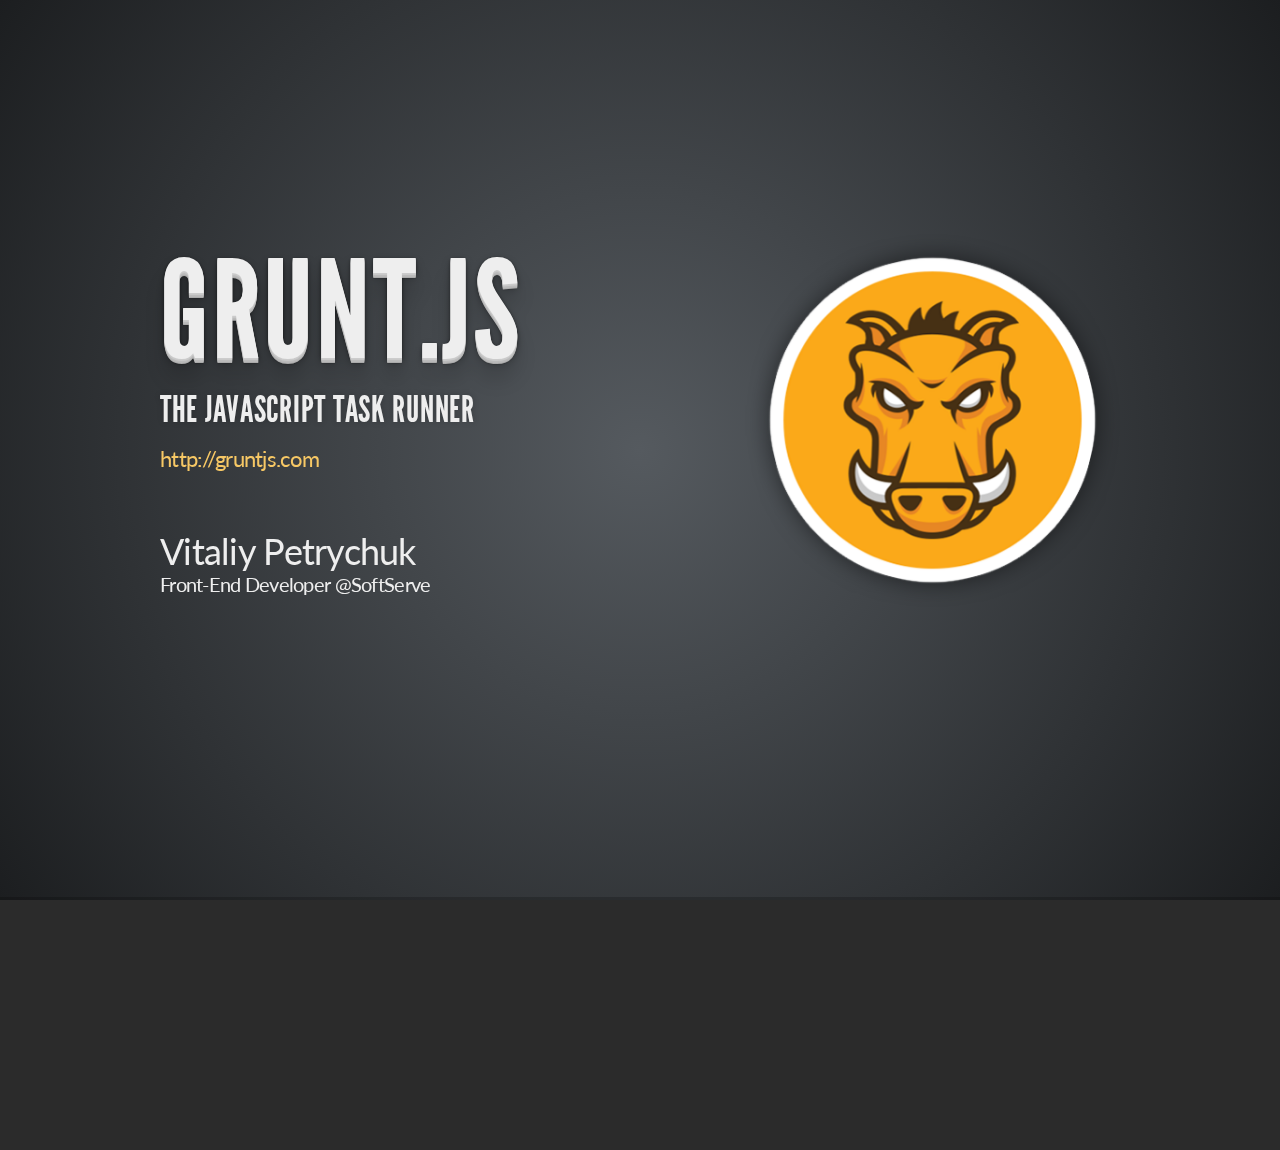
==== grunt/index.html @ 245125bd "added grunt presentation + few slides" ====
<!doctype html>
<html lang="en">
<head>
  <meta charset="utf-8">
  <title>Grunt.js</title>
  <meta name="author" content="Vitaliy Petrychuk">
  <meta name="apple-mobile-web-app-capable" content="yes" />
  <meta name="apple-mobile-web-app-status-bar-style" content="black-translucent" />
  <meta name="viewport" content="width=device-width, initial-scale=1.0, maximum-scale=1.0, user-scalable=no">
  <link rel="stylesheet" href="css/reveal.min.css">
  <link rel="stylesheet" href="css/theme/vpetrychuk.css" id="theme">
  <link rel="stylesheet" href="css/presentation.css">
  <link rel="stylesheet" href="lib/css/zenburn.css">
</head>

<body>
  <div class="reveal">

    <div class="slides">
      <section class="-cover">
        <h1>Grunt.js</h1>
        <h4>The JavaScript Task Runner</h4>
        <img src="images/grunt-logo.png" />
        <p class=""><small><a href="http://gruntjs.com">http://gruntjs.com</a></small></p>
        <p class="-author-name">Vitaliy Petrychuk</p>
        <p class="-author-position">Front-End Developer @SoftServe</p>
      </section>

      <section>
        <h2>Agenda</h2>
        <ul>
          <li>What is Grunt?</li>
          <li>Why use Grunt?</li>
          <li>How do I use it?</li>
        </ul>
      </section>

      <section>
        <section>
          <h2>What is Grunt?</h2>
          <blockquote>Grunt is a <strong>task-based</strong> command-line build tool for JavaScript projects.</blockquote>
        </section>
        <section>
          <h2>Task-based?</h2>
          <ul>
            <li>JS/CSS/HTML concatenation/minification</li>
            <li>JS linting (JSLint, JSHint)</li>
            <li>Unit testing</li>
            <li>SASS/LESS preprocessing</li>
            <li>...</li>
          </ul>
        </section>
      </section>

      <section>
        <section>
          <h2>Why use task runner?</h2>
          <blockquote>Automation</blockquote>
        </section>

        <section>
          <h2>Why use Grunt?</h2>
          <ul>
            <li>Large Community</li>
            <li>Easy to use</li>
            <li>Plugins repository</li>
            <li>Everybody uses it</li>
          </ul>
        </section>
      </section>

      <section>
        <section>
          <h2>How do I use it?</h2>
        </section>
      </section>

      <section>
        <h2>Questions?</h2>
      </section>

    </div>

  </div>

  <script src="lib/js/head.min.js"></script>
  <script src="js/reveal.min.js"></script>

  <script>

    // Full list of configuration options available here:
    // https://github.com/hakimel/reveal.js#configuration
    Reveal.initialize({
      controls: false,
      progress: true,
      history: true,
      center: true,

      theme: Reveal.getQueryHash().theme, // available themes are in /css/theme
      transition: Reveal.getQueryHash().transition || 'default', // default/cube/page/concave/zoom/linear/fade/none

      // Optional libraries used to extend on reveal.js
      dependencies: [
        { src: 'lib/js/classList.js', condition: function() { return !document.body.classList; } },
        { src: 'plugin/markdown/marked.js', condition: function() { return !!document.querySelector( '[data-markdown]' ); } },
        { src: 'plugin/markdown/markdown.js', condition: function() { return !!document.querySelector( '[data-markdown]' ); } },
        { src: 'plugin/highlight/highlight.js', async: true, callback: function() { hljs.initHighlightingOnLoad(); } },
        { src: 'plugin/zoom-js/zoom.js', async: true, condition: function() { return !!document.body.classList; } },
        { src: 'plugin/notes/notes.js', async: true, condition: function() { return !!document.body.classList; } }
      ]
    });

  </script>

</body>
</html>
---- grunt/css/theme/vpetrychuk.css ----
@import url(https://fonts.googleapis.com/css?family=Lato:400,700,400italic,700italic);

@font-face {
  font-family: 'League Gothic';
  src: url("../../lib/font/league_gothic-webfont.eot");
  src: url("../../lib/font/league_gothic-webfont.eot?#iefix") format("embedded-opentype"), url("../../lib/font/league_gothic-webfont.woff") format("woff"), url("../../lib/font/league_gothic-webfont.ttf") format("truetype"), url("../../lib/font/league_gothic-webfont.svg#LeagueGothicRegular") format("svg");
  font-weight: normal;
  font-style: normal;
}

body {
  background: #1c1e20;
  background: -moz-radial-gradient(center, circle cover, #555a5f 0%, #1c1e20 100%);
  background: -webkit-gradient(radial, center center, 0px, center center, 100%, color-stop(0%, #555a5f), color-stop(100%, #1c1e20));
  background: -webkit-radial-gradient(center, circle cover, #555a5f 0%, #1c1e20 100%);
  background: -o-radial-gradient(center, circle cover, #555a5f 0%, #1c1e20 100%);
  background: -ms-radial-gradient(center, circle cover, #555a5f 0%, #1c1e20 100%);
  background: radial-gradient(center, circle cover, #555a5f 0%, #1c1e20 100%);
  background-color: #2b2b2b;
}

.reveal {
  font-family: "Lato", sans-serif;
  font-size: 36px;
  font-weight: 200;
  letter-spacing: -0.02em;
  color: #eeeeee;
}

::selection {
  color: white;
  background: #fc0;
  text-shadow: none;
}

.reveal h1,
.reveal h2,
.reveal h3,
.reveal h4,
.reveal h5,
.reveal h6 {
  margin: 0 0 20px 0;
  color: #eeeeee;
  font-family: "League Gothic", Impact, sans-serif;
  line-height: 0.9em;
  letter-spacing: 0.02em;
  text-transform: uppercase;
  text-shadow: 0px 0px 6px rgba(0, 0, 0, 0.2);
}

.reveal h1 {
  text-shadow: 0 1px 0 #cccccc, 0 2px 0 #c9c9c9, 0 3px 0 #bbbbbb, 0 4px 0 #b9b9b9, 0 5px 0 #aaaaaa, 0 6px 1px rgba(0, 0, 0, 0.1), 0 0 5px rgba(0, 0, 0, 0.1), 0 1px 3px rgba(0, 0, 0, 0.3), 0 3px 5px rgba(0, 0, 0, 0.2), 0 5px 10px rgba(0, 0, 0, 0.25), 0 20px 20px rgba(0, 0, 0, 0.15);
}

.reveal a:not(.image) {
  color: #F7C865;
  text-decoration: none;
  -webkit-transition: color .15s ease;
  -moz-transition: color .15s ease;
  -ms-transition: color .15s ease;
  -o-transition: color .15s ease;
  transition: color .15s ease;
}

.reveal a:not(.image):hover {
  color: #FFF3B6;
  text-shadow: none;
  border: none;
}

.reveal .roll span:after {
  color: #fff;
  background: #0d99a5;
}

.reveal a:hover img {
  background: rgba(255, 255, 255, 0.2);
  border-color: #13daec;
  box-shadow: 0 0 20px rgba(0, 0, 0, 0.55);
}

.reveal .controls div.navigate-left,
.reveal .controls div.navigate-left.enabled {
  border-right-color: #13daec;
}

.reveal .controls div.navigate-right,
.reveal .controls div.navigate-right.enabled {
  border-left-color: #13daec;
}

.reveal .controls div.navigate-up,
.reveal .controls div.navigate-up.enabled {
  border-bottom-color: #13daec;
}

.reveal .controls div.navigate-down,
.reveal .controls div.navigate-down.enabled {
  border-top-color: #13daec;
}

.reveal .controls div.navigate-left.enabled:hover {
  border-right-color: #71e9f4;
}

.reveal .controls div.navigate-right.enabled:hover {
  border-left-color: #71e9f4;
}

.reveal .controls div.navigate-up.enabled:hover {
  border-bottom-color: #71e9f4;
}

.reveal .controls div.navigate-down.enabled:hover {
  border-top-color: #71e9f4;
}

.reveal .progress {
  background: rgba(0, 0, 0, 0.2);
}

.reveal .progress span {
  background: #ECB43C;
  -webkit-transition: width 800ms cubic-bezier(0.26, 0.86, 0.44, 0.985);
  -moz-transition: width 800ms cubic-bezier(0.26, 0.86, 0.44, 0.985);
  -ms-transition: width 800ms cubic-bezier(0.26, 0.86, 0.44, 0.985);
  -o-transition: width 800ms cubic-bezier(0.26, 0.86, 0.44, 0.985);
  transition: width 800ms cubic-bezier(0.26, 0.86, 0.44, 0.985);
}
---- grunt/css/presentation.css ----
.reveal .-m-top-40 {
  margin-top: 40px;
}
.reveal .-a-left {
  text-align: left;
}
.reveal .-a-center {
  text-align: center;
}

/* first slide */

.reveal .-cover h1, h4, p {
  text-align: left;
}
.reveal .-cover > img {
  position: absolute;
  top: 0;
  right: 0;
}
.reveal .-cover > .-author-name {
  margin-top: 40px;
}
.reveal .-cover > .-author-position {
  font-size: 55%;
  margin-top: -10px;
}
---- grunt/lib/css/zenburn.css ----
/*

Zenburn style from voldmar.ru (c) Vladimir Epifanov <voldmar@voldmar.ru>
based on dark.css by Ivan Sagalaev

*/

pre code {
  display: block; padding: 0.5em;
  background: #3F3F3F;
  color: #DCDCDC;
}

pre .keyword,
pre .tag,
pre .css .class,
pre .css .id,
pre .lisp .title,
pre .nginx .title,
pre .request,
pre .status,
pre .clojure .attribute {
  color: #E3CEAB;
}

pre .django .template_tag,
pre .django .variable,
pre .django .filter .argument {
  color: #DCDCDC;
}

pre .number,
pre .date {
  color: #8CD0D3;
}

pre .dos .envvar,
pre .dos .stream,
pre .variable,
pre .apache .sqbracket {
  color: #EFDCBC;
}

pre .dos .flow,
pre .diff .change,
pre .python .exception,
pre .python .built_in,
pre .literal,
pre .tex .special {
  color: #EFEFAF;
}

pre .diff .chunk,
pre .subst {
  color: #8F8F8F;
}

pre .dos .keyword,
pre .python .decorator,
pre .title,
pre .haskell .type,
pre .diff .header,
pre .ruby .class .parent,
pre .apache .tag,
pre .nginx .built_in,
pre .tex .command,
pre .prompt {
    color: #efef8f;
}

pre .dos .winutils,
pre .ruby .symbol,
pre .ruby .symbol .string,
pre .ruby .string {
  color: #DCA3A3;
}

pre .diff .deletion,
pre .string,
pre .tag .value,
pre .preprocessor,
pre .built_in,
pre .sql .aggregate,
pre .javadoc,
pre .smalltalk .class,
pre .smalltalk .localvars,
pre .smalltalk .array,
pre .css .rules .value,
pre .attr_selector,
pre .pseudo,
pre .apache .cbracket,
pre .tex .formula {
  color: #CC9393;
}

pre .shebang,
pre .diff .addition,
pre .comment,
pre .java .annotation,
pre .template_comment,
pre .pi,
pre .doctype {
  color: #7F9F7F;
}

pre .coffeescript .javascript,
pre .javascript .xml,
pre .tex .formula,
pre .xml .javascript,
pre .xml .vbscript,
pre .xml .css,
pre .xml .cdata {
  opacity: 0.5;
}
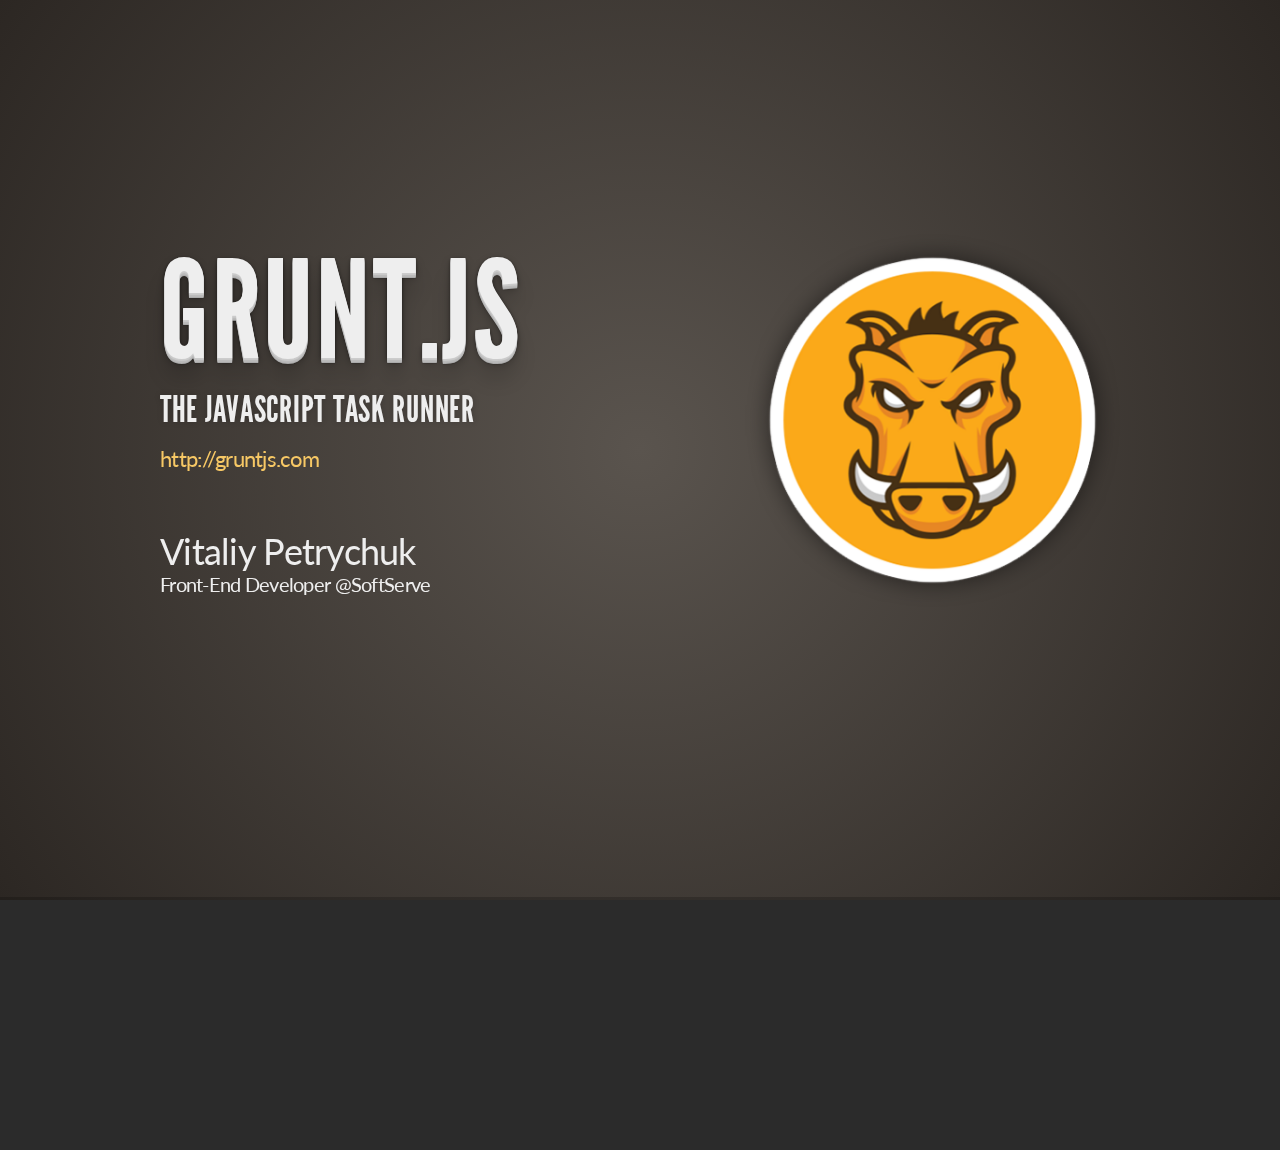
==== commit 3aba9019: "grunt - rest slides" ====
--- a/grunt/index.html
+++ b/grunt/index.html
@@ -31,7 +31,7 @@
         <ul>
           <li>What is Grunt?</li>
           <li>Why use Grunt?</li>
-          <li>How do I use it?</li>
+          <li>How use Grunt?</li>
         </ul>
       </section>
 
@@ -40,6 +40,7 @@
           <h2>What is Grunt?</h2>
           <blockquote>Grunt is a <strong>task-based</strong> command-line build tool for JavaScript projects.</blockquote>
         </section>
+
         <section>
           <h2>Task-based?</h2>
           <ul>
@@ -71,8 +72,94 @@
 
       <section>
         <section>
-          <h2>How do I use it?</h2>
-        </section>
+          <h2>How use Grunt?</h2>
+        </section>
+
+        <section>
+          <h2>Install Node.js + npm</h2>
+          <p><a href="http://nodejs.org">http://nodejs.org</a></p>
+          <blockquote>Node.js is a software platform that is used to build scalable network server-side applications.</blockquote>
+        </section>
+
+        <section>
+          <h2>Install Grunt CLI</h2>
+          You need to install Grunt's Command Line Interface (CLI) globally.
+          <pre><code>$ npm install -g grunt-cli</code></pre>
+        </section>
+
+        <section>
+          <h2>Install Grunt</h2>
+          <pre><code>$ npm install grunt --save-dev</code></pre>
+          <p class="-a-left -m-left-50">This will install the latest version of Grunt in your current directory and will add this dependency to <i>devDependencies</i> in your <strong>package.json</strong> file.</p>
+        </section>
+
+        <section>
+          <h2>Configure project</h2>
+          <ul>
+            <li>package.json</li>
+            <li>Gruntfile.js</li>
+          </ul>
+        </section>
+
+        <section>
+          <h2>package.json</h2>
+          <pre><code class="json">{
+  "name" : "project-name",
+  "version" : 0.0.1,
+  "devDependencies" : {
+    "grunt" : "~0.4.1",
+    "grunt-contrib-jshint" : "~0.6.4"
+  }
+}</code></pre>
+          <p class="-a-left -m-left-50">After executing command below <strong>npm</strong> will install all defined dependencies:</p>
+          <pre><code>$ npm install</code></pre>
+        </section>
+
+        <section>
+          <h2>Gruntfile.js</h2>
+          <pre><code class="javascript">module.exports = function (grunt) {
+
+  // Configure tasks
+  grunt.initConfig({
+    jshint : {
+      options : {
+        curly : true,
+        eqnull : true
+      },
+      all : ['Gruntfile.js', 'lib/**/*.js', 'test/**/*.js']
+    }
+  });
+
+  // Load plugins
+  grunt.loadNpmTask('grunt-contrib-jshint');
+
+  // Register custom tasks
+  grunt.registerTask('default', ['jshint']);
+};
+</code></pre>
+        </section>
+
+        <section>
+          <h2>Demo</h2>
+          <p class="-a-left -m-left-50">
+            <code>default</code> task refers to the <code>jshint</code> task.<br />
+            <code>default</code> is a default Grunt task.<br />
+          </p>
+          <p class="-a-left -m-left-50">So those commands:</p>
+          <pre><code>$ grunt</code></pre>
+          <pre><code>$ grunt default</code></pre>
+          <pre><code>$ grunt jshint</code></pre>
+          <p class="-a-left -m-left-50">Do the same thing:</p>
+          <pre><code>$ grunt                                                                     1 ↵
+Running "jshint:dist" (jshint) task
+>> 42 files lint free.
+
+Done, without errors.</code></pre>
+        </section>
+      </section>
+
+      <section>
+        <h2>Conclusion</h2>
       </section>
 
       <section>
--- a/grunt/css/theme/vpetrychuk.css
+++ b/grunt/css/theme/vpetrychuk.css
@@ -10,12 +10,12 @@
 
 body {
   background: #1c1e20;
-  background: -moz-radial-gradient(center, circle cover, #555a5f 0%, #1c1e20 100%);
-  background: -webkit-gradient(radial, center center, 0px, center center, 100%, color-stop(0%, #555a5f), color-stop(100%, #1c1e20));
-  background: -webkit-radial-gradient(center, circle cover, #555a5f 0%, #1c1e20 100%);
-  background: -o-radial-gradient(center, circle cover, #555a5f 0%, #1c1e20 100%);
-  background: -ms-radial-gradient(center, circle cover, #555a5f 0%, #1c1e20 100%);
-  background: radial-gradient(center, circle cover, #555a5f 0%, #1c1e20 100%);
+  background: -moz-radial-gradient(center, circle cover, #5a544e 0%, #2c2723 100%);
+  background: -webkit-gradient(radial, center center, 0px, center center, 100%, color-stop(0%, #5a544e), color-stop(100%, #2c2723));
+  background: -webkit-radial-gradient(center, circle cover, #5a544e 0%, #2c2723 100%);
+  background: -o-radial-gradient(center, circle cover, #5a544e 0%, #2c2723 100%);
+  background: -ms-radial-gradient(center, circle cover, #5a544e 0%, #2c2723 100%);
+  background: radial-gradient(center, circle cover, #5a544e 0%, #2c2723 100%);
   background-color: #2b2b2b;
 }
 
--- a/grunt/css/presentation.css
+++ b/grunt/css/presentation.css
@@ -1,16 +1,18 @@
-.reveal .-m-top-40 {
-  margin-top: 40px;
-}
-.reveal .-a-left {
-  text-align: left;
-}
-.reveal .-a-center {
-  text-align: center;
+.reveal .-m-top-40 { margin-top: 40px; }
+.reveal .-m-left-50 { margin-left: 50px; }
+.reveal .-a-left { text-align: left; }
+.reveal .-a-center { text-align: center; }
+
+.reveal pre code {
+  max-height: 450px;
+  background: #312F2D;
 }
 
 /* first slide */
 
-.reveal .-cover h1, h4, p {
+.reveal .-cover h1,
+.reveal .-cover h4,
+.reveal .-cover p {
   text-align: left;
 }
 .reveal .-cover > img {
